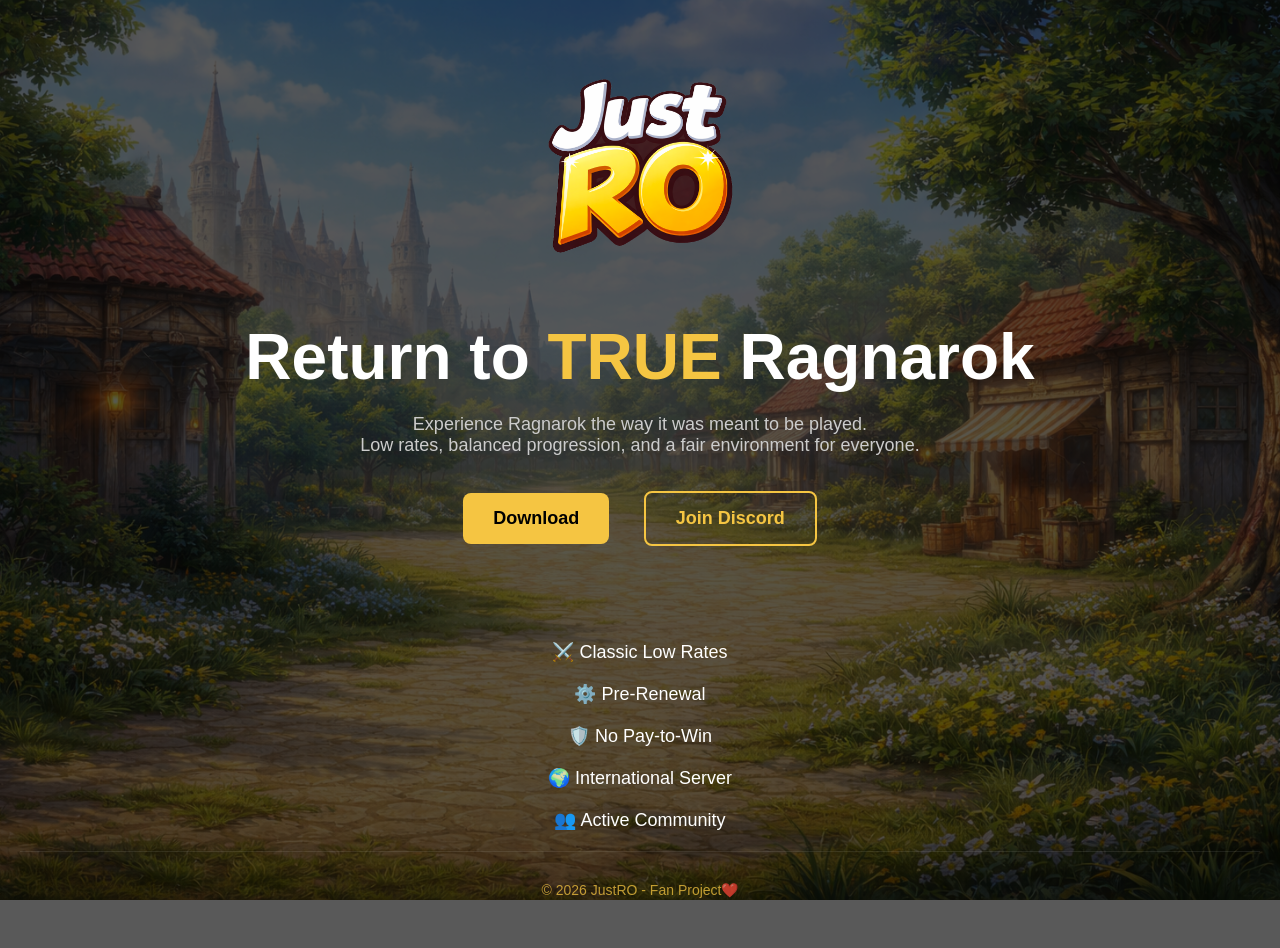
==== index.html @ a60af424 "Update index.html" ====
<!DOCTYPE html>
<html lang="en">
<head>
  <meta charset="UTF-8">
  <title>JustRO - Pure Ragnarok Experience</title>
  <meta name="viewport" content="width=device-width, initial-scale=1.0">

  <!-- IMPORTANTE: revisa que el nombre sea EXACTO -->
  <link rel="stylesheet" href="./styles.css">
</head>

<body>

<div class="container">

  <img src="./images/logo.png" class="logo" alt="JustRO Logo">

  <h1>Return to <span>TRUE</span> Ragnarok</h1>

  <p>
      Experience Ragnarok the way it was meant to be played.<br>
      Low rates, balanced progression, and a fair environment for everyone.
  </p>

  <div class="buttons">
      <a href="#" class="btn btn-primary">Download</a>
      <a href="#" class="btn btn-secondary">Join Discord</a>
  </div>

  <div class="features">
    <div class="feature">⚔️ Classic Low Rates</div>
    <div class="feature">⚙️ Pre-Renewal</div>
    <div class="feature">🛡️ No Pay-to-Win</div>
    <div class="feature">🌍 International Server</div>
    <div class="feature">👥 Active Community</div>
  </div>

  <footer>
    © 2026 JustRO - Fan Project❤️
  </footer>

</div>

</body>
</html>
---- styles.css ----
body {
    margin: 0;
    font-family: Arial, sans-serif;
    color: #fff;
    text-align: center;
    /* BACKGROUND */
    background: url('./images/background.png') no-repeat center center fixed;
    background-size: cover;
    /* FIX LAYOUT */
    display: flex;
    flex-direction: column;
    min-height: 100vh;
}

/* CONTENEDOR */
.container {
    flex: 1;
    display: flex;
    flex-direction: column;
    justify-content: center;
    padding: 40px 20px 20px; /* menos abajo */
    background: rgba(0, 0, 0, 0.65);
}

/* LOGO */
.logo {
    width: 260px;
    margin: 0 auto 20px;
    display: block;
}

/* TITULO */
h1 {
    font-size: 64px;
    margin: 0;
}

    h1 span {
        color: #f5c542;
    }

/* TEXTO */
p {
    font-size: 18px;
    color: #ccc;
    max-width: 600px;
    margin: 20px auto;
}

/* BOTONES */
.btn {
    display: inline-block;
    margin: 15px;
    padding: 15px 30px;
    font-size: 18px;
    border-radius: 8px;
    text-decoration: none;
    font-weight: bold;
}

.btn-primary {
    background: #f5c542;
    color: #000;
}

.btn-secondary {
    border: 2px solid #f5c542;
    color: #f5c542;
}

/* FEATURES */
.features {
    margin-top: 60px;
}

.feature {
    margin: 20px;
    font-size: 18px;
}

/* FOOTER PRO */
footer {
  padding: 30px 20px; /* M�S AIRE */
  font-size: 14px;

  color: #f5c542;
  opacity: 0.75;

  border-top: 1px solid rgba(255, 255, 255, 0.1);
}
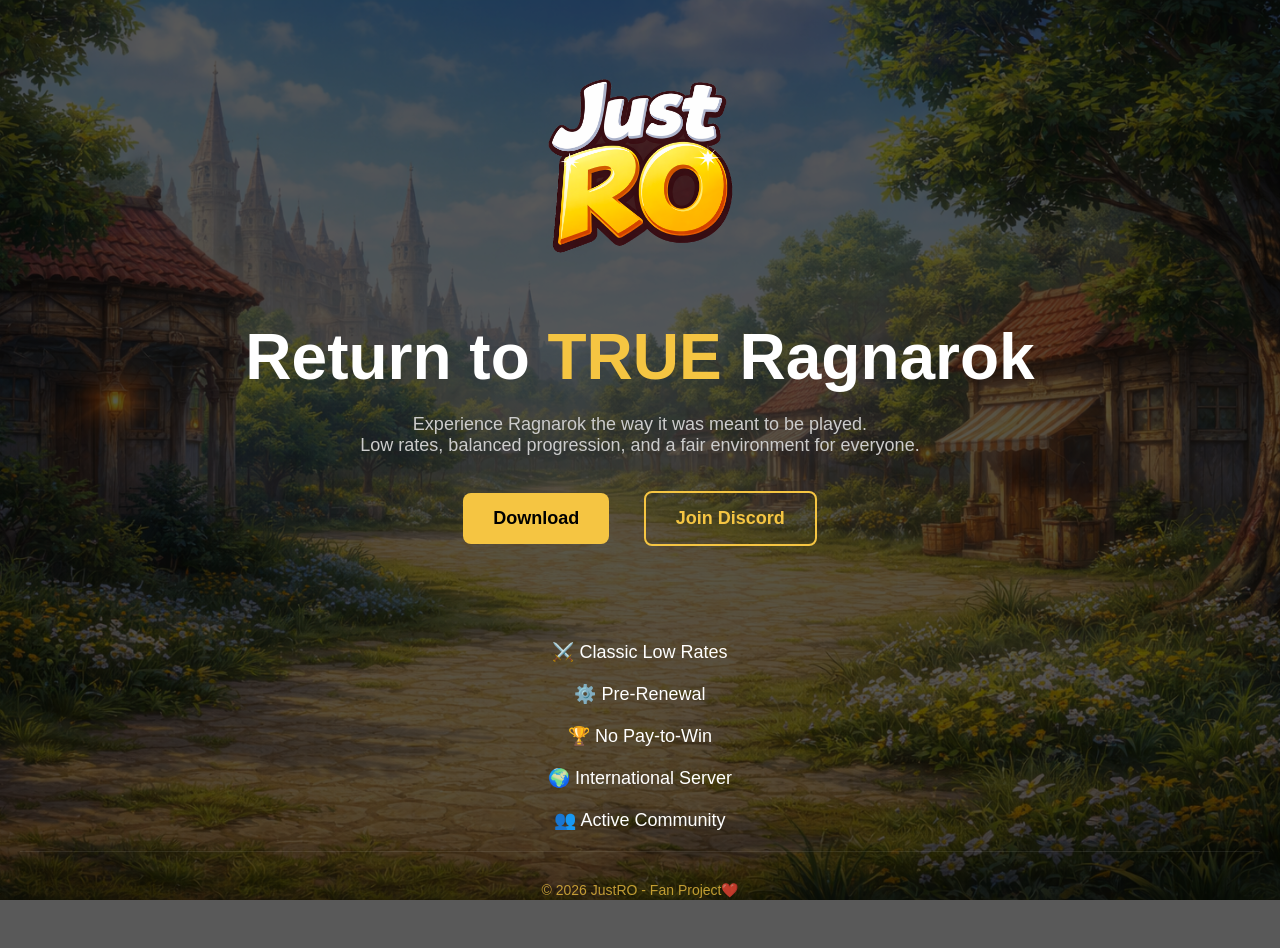
==== commit 951a3495: "Update index.html" ====
--- a/index.html
+++ b/index.html
@@ -30,7 +30,7 @@
   <div class="features">
     <div class="feature">⚔️ Classic Low Rates</div>
     <div class="feature">⚙️ Pre-Renewal</div>
-    <div class="feature">🛡️ No Pay-to-Win</div>
+    <div class="feature">🏆 No Pay-to-Win</div>
     <div class="feature">🌍 International Server</div>
     <div class="feature">👥 Active Community</div>
   </div>
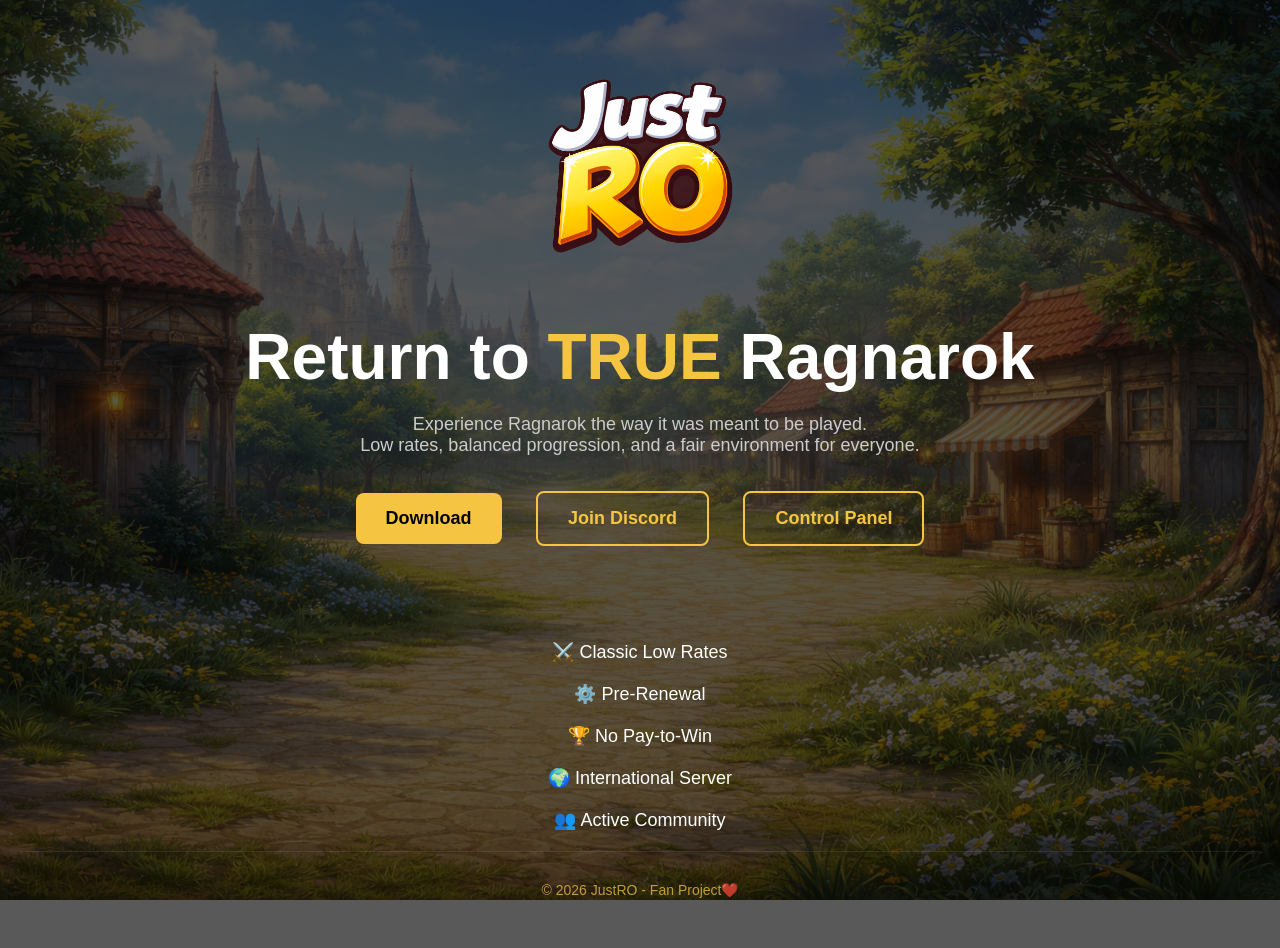
==== commit 5035f2bc: "Update index.html" ====
--- a/index.html
+++ b/index.html
@@ -25,6 +25,7 @@
   <div class="buttons">
       <a href="#" class="btn btn-primary">Download</a>
       <a href="#" class="btn btn-secondary">Join Discord</a>
+      <a href="#" class="btn btn-secondary">Control Panel</a>
   </div>
 
   <div class="features">
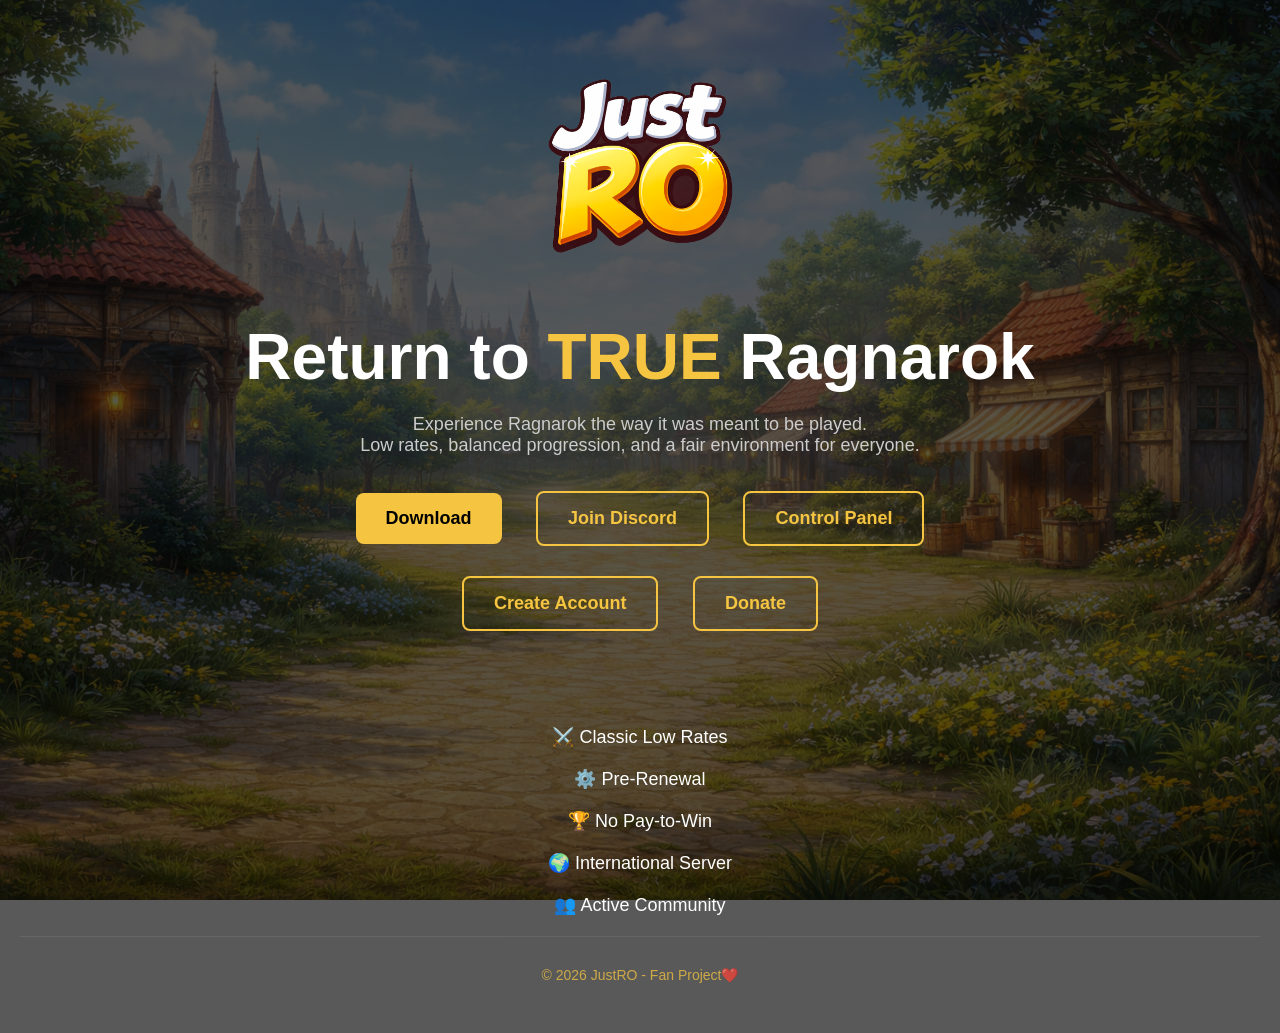
==== commit 32264c59: "Update index.html" ====
--- a/index.html
+++ b/index.html
@@ -27,6 +27,10 @@
       <a href="#" class="btn btn-secondary">Join Discord</a>
       <a href="#" class="btn btn-secondary">Control Panel</a>
   </div>
+  <div class="buttons">
+      <a href="#" class="btn btn-secondary">Create Account</a>
+      <a href="#" class="btn btn-secondary">Donate</a>
+  </div>
 
   <div class="features">
     <div class="feature">⚔️ Classic Low Rates</div>
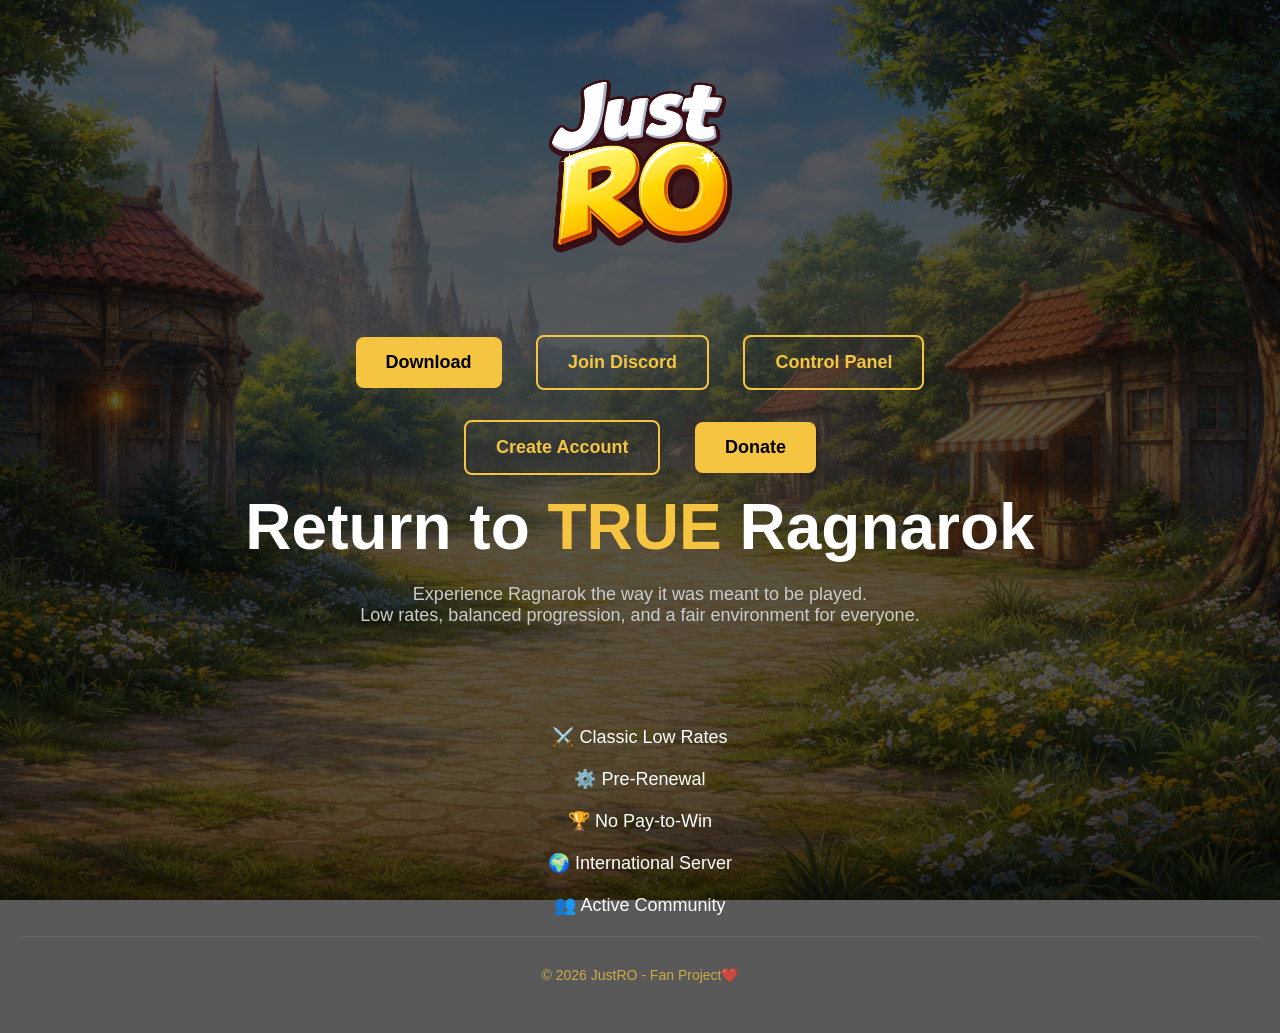
==== commit 440e1f25: "Update index.html" ====
--- a/index.html
+++ b/index.html
@@ -14,6 +14,15 @@
 <div class="container">
 
   <img src="./images/logo.png" class="logo" alt="JustRO Logo">
+  <div class="buttons">
+      <a href="#" class="btn btn-primary">Download</a>
+      <a href="#" class="btn btn-secondary">Join Discord</a>
+      <a href="#" class="btn btn-secondary">Control Panel</a>
+  </div>
+  <div class="buttons">
+      <a href="#" class="btn btn-secondary">Create Account</a>
+      <a href="#" class="btn btn-primary">Donate</a>
+  </div>
 
   <h1>Return to <span>TRUE</span> Ragnarok</h1>
 
@@ -21,16 +30,6 @@
       Experience Ragnarok the way it was meant to be played.<br>
       Low rates, balanced progression, and a fair environment for everyone.
   </p>
-
-  <div class="buttons">
-      <a href="#" class="btn btn-primary">Download</a>
-      <a href="#" class="btn btn-secondary">Join Discord</a>
-      <a href="#" class="btn btn-secondary">Control Panel</a>
-  </div>
-  <div class="buttons">
-      <a href="#" class="btn btn-secondary">Create Account</a>
-      <a href="#" class="btn btn-secondary">Donate</a>
-  </div>
 
   <div class="features">
     <div class="feature">⚔️ Classic Low Rates</div>
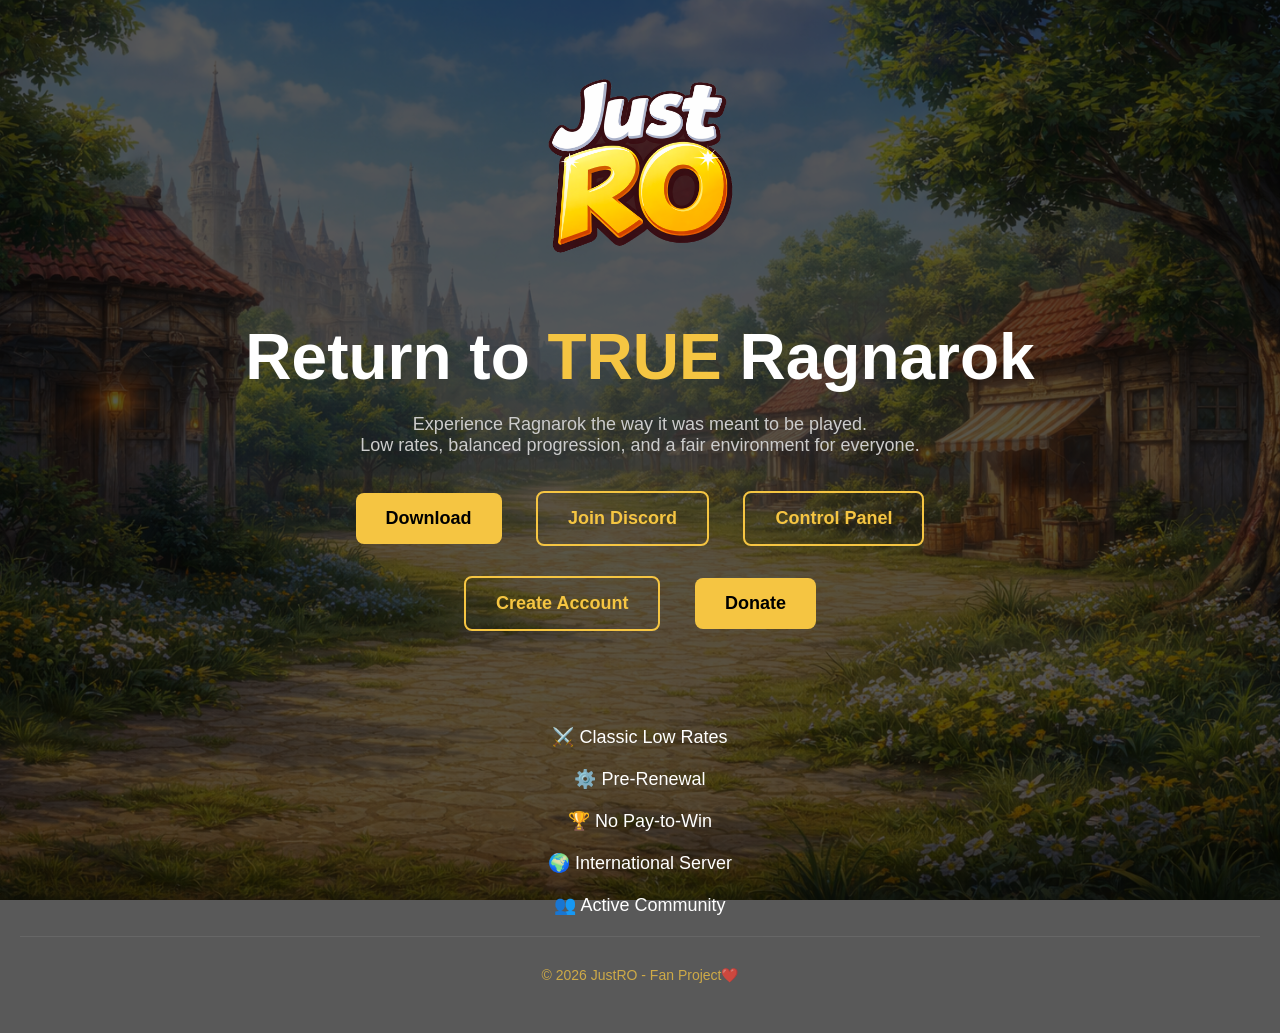
==== commit e32ab698: "Update index.html" ====
--- a/index.html
+++ b/index.html
@@ -14,7 +14,14 @@
 <div class="container">
 
   <img src="./images/logo.png" class="logo" alt="JustRO Logo">
-  <div class="buttons">
+
+  <h1>Return to <span>TRUE</span> Ragnarok</h1>
+
+  <p>
+      Experience Ragnarok the way it was meant to be played.<br>
+      Low rates, balanced progression, and a fair environment for everyone.
+  </p>
+<div class="buttons">
       <a href="#" class="btn btn-primary">Download</a>
       <a href="#" class="btn btn-secondary">Join Discord</a>
       <a href="#" class="btn btn-secondary">Control Panel</a>
@@ -23,14 +30,6 @@
       <a href="#" class="btn btn-secondary">Create Account</a>
       <a href="#" class="btn btn-primary">Donate</a>
   </div>
-
-  <h1>Return to <span>TRUE</span> Ragnarok</h1>
-
-  <p>
-      Experience Ragnarok the way it was meant to be played.<br>
-      Low rates, balanced progression, and a fair environment for everyone.
-  </p>
-
   <div class="features">
     <div class="feature">⚔️ Classic Low Rates</div>
     <div class="feature">⚙️ Pre-Renewal</div>
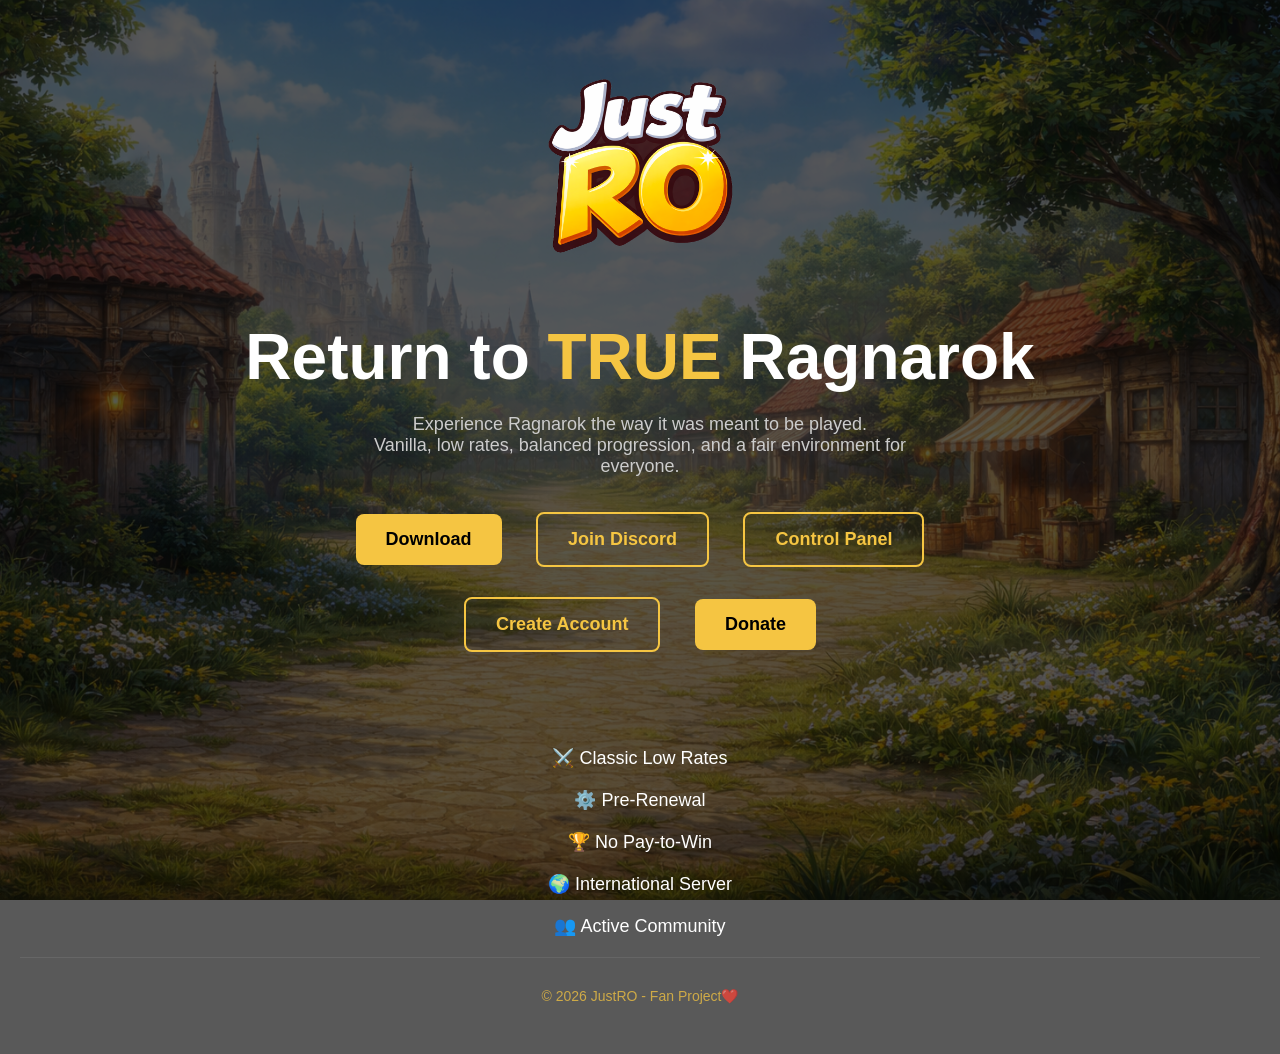
==== commit 49a37d1e: "Update index.html" ====
--- a/index.html
+++ b/index.html
@@ -19,7 +19,7 @@
 
   <p>
       Experience Ragnarok the way it was meant to be played.<br>
-      Low rates, balanced progression, and a fair environment for everyone.
+      Vanilla, low rates, balanced progression, and a fair environment for everyone.
   </p>
 <div class="buttons">
       <a href="#" class="btn btn-primary">Download</a>
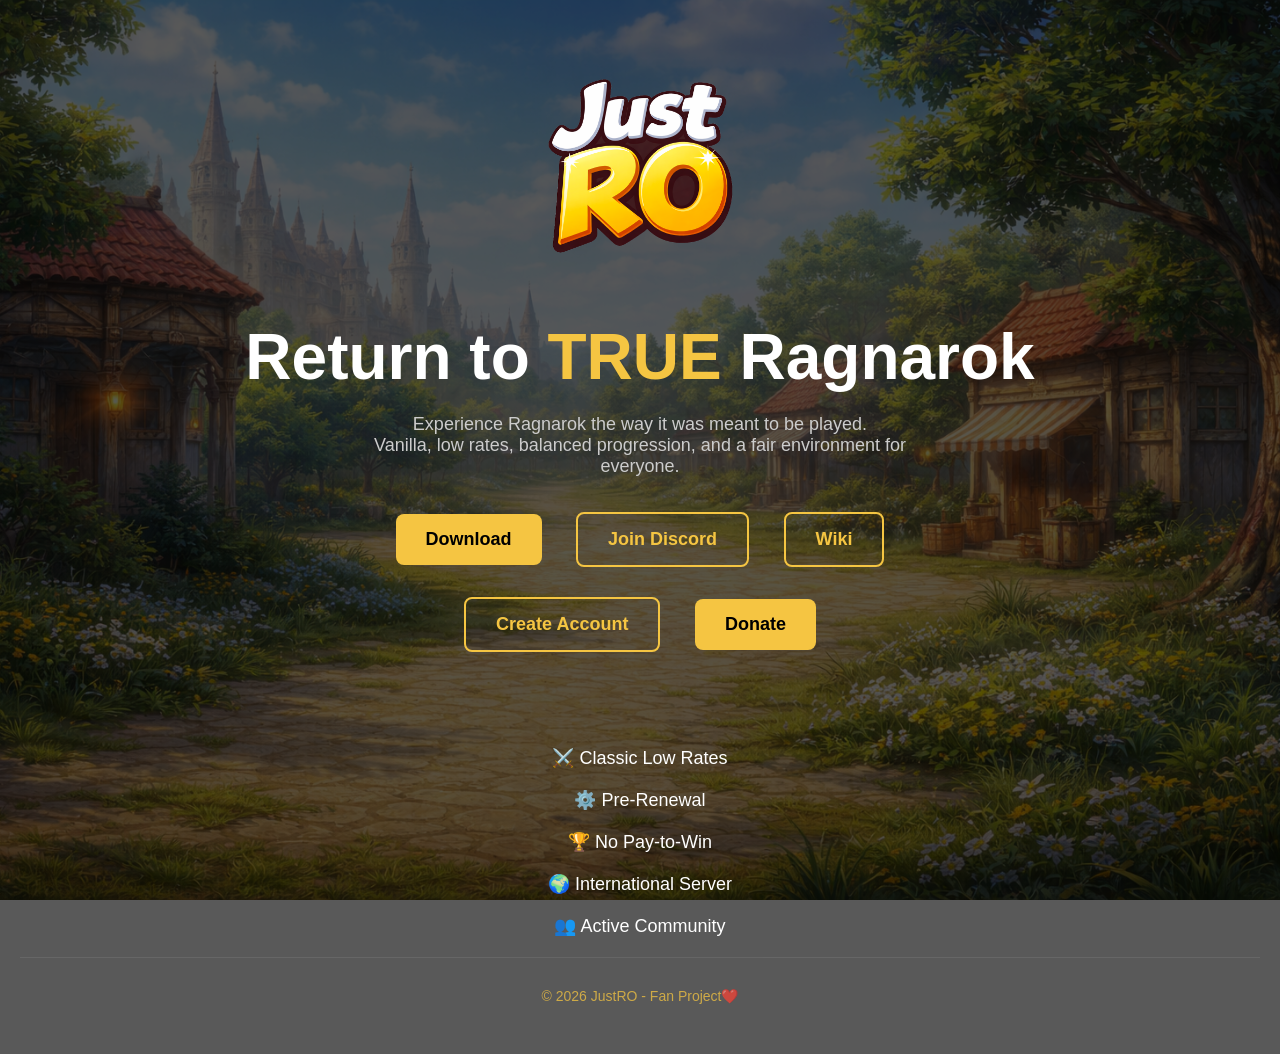
==== commit e9e1f214: "Update index.html" ====
--- a/index.html
+++ b/index.html
@@ -24,7 +24,7 @@
 <div class="buttons">
       <a href="#" class="btn btn-primary">Download</a>
       <a href="#" class="btn btn-secondary">Join Discord</a>
-      <a href="#" class="btn btn-secondary">Control Panel</a>
+      <a href="/JustRO_Custom_Wiki.html" class="btn btn-secondary">Wiki</a>
   </div>
   <div class="buttons">
       <a href="#" class="btn btn-secondary">Create Account</a>
